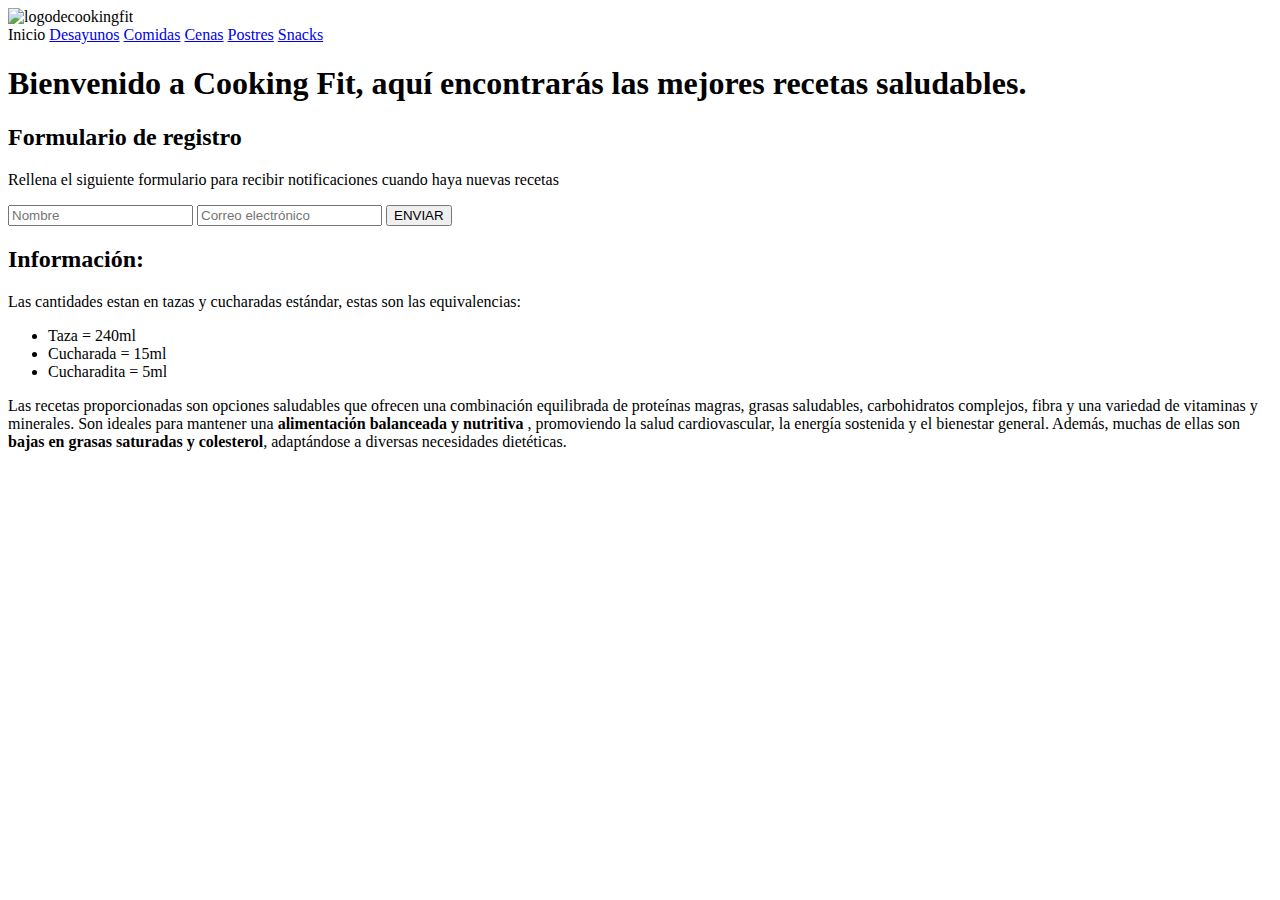
==== index.html @ 63329412 "Add files via upload" ====
<!DOCTYPE html>
<html>
<head>
    <meta charset="UTF-8">
    <meta name="viewport" content="width=device-width, initial-scale=1.0">
    <title>Cooking Fit | Recetas saludables</title>
    <link rel="icon" type="icon" href="imagenes/iconofit.ico">
    <link type="text/css" rel="stylesheet" href="css/style.css"/>
</head>

<body>
    <header>
        <img src="imagenes/logofit.png" alt="logodecookingfit"> 

        <nav>
            <a class="seleccionado"> Inicio</a>
            <a href="desayunos.html">Desayunos</a>
            <a href="comidas.html">Comidas</a>
            <a href="cenas.html">Cenas</a>
            <a href="postres.html">Postres</a>
            <a href="snacks.html">Snacks</a>
        </nav>


    <h1>Bienvenido a Cooking Fit, aquí encontrarás las mejores recetas saludables.</h1>

    </header>

    <h2>Formulario de registro</h2>
    
    <p>Rellena el siguiente formulario para recibir notificaciones cuando haya nuevas recetas</p>
    
    <div>
    <form class="formulario" action="https://formsubmit.co/cookingfitrecetassaludables@gmail.com" method="POST">
        <input class="formulario_input" name="Nombre de usuario" type="text" placeholder="Nombre" required minlength="3">
        <input class="formulario_input" name="Email" type="email" placeholder="Correo electrónico" required>
        <input class="formulario_input formulario_submit" type="submit" value="ENVIAR">
    </form>
    </div>

    <h2>Información:</h2>

    <p>Las cantidades estan en tazas y cucharadas estándar, estas son las equivalencias:</p>
    <ul>
        <li>Taza = 240ml</li>
        <li>Cucharada = 15ml</li>
        <li>Cucharadita = 5ml</li>
    </ul>

    <p>Las recetas proporcionadas son opciones saludables que ofrecen una combinación equilibrada de proteínas magras, grasas saludables, carbohidratos complejos, fibra y una variedad de vitaminas y minerales. Son ideales para mantener una <strong> alimentación balanceada y nutritiva </strong>, promoviendo la salud cardiovascular, la energía sostenida y el bienestar general. Además, muchas de ellas son <strong> bajas en grasas saturadas y colesterol</strong>, adaptándose a diversas necesidades dietéticas.</p>


</body>
</html>
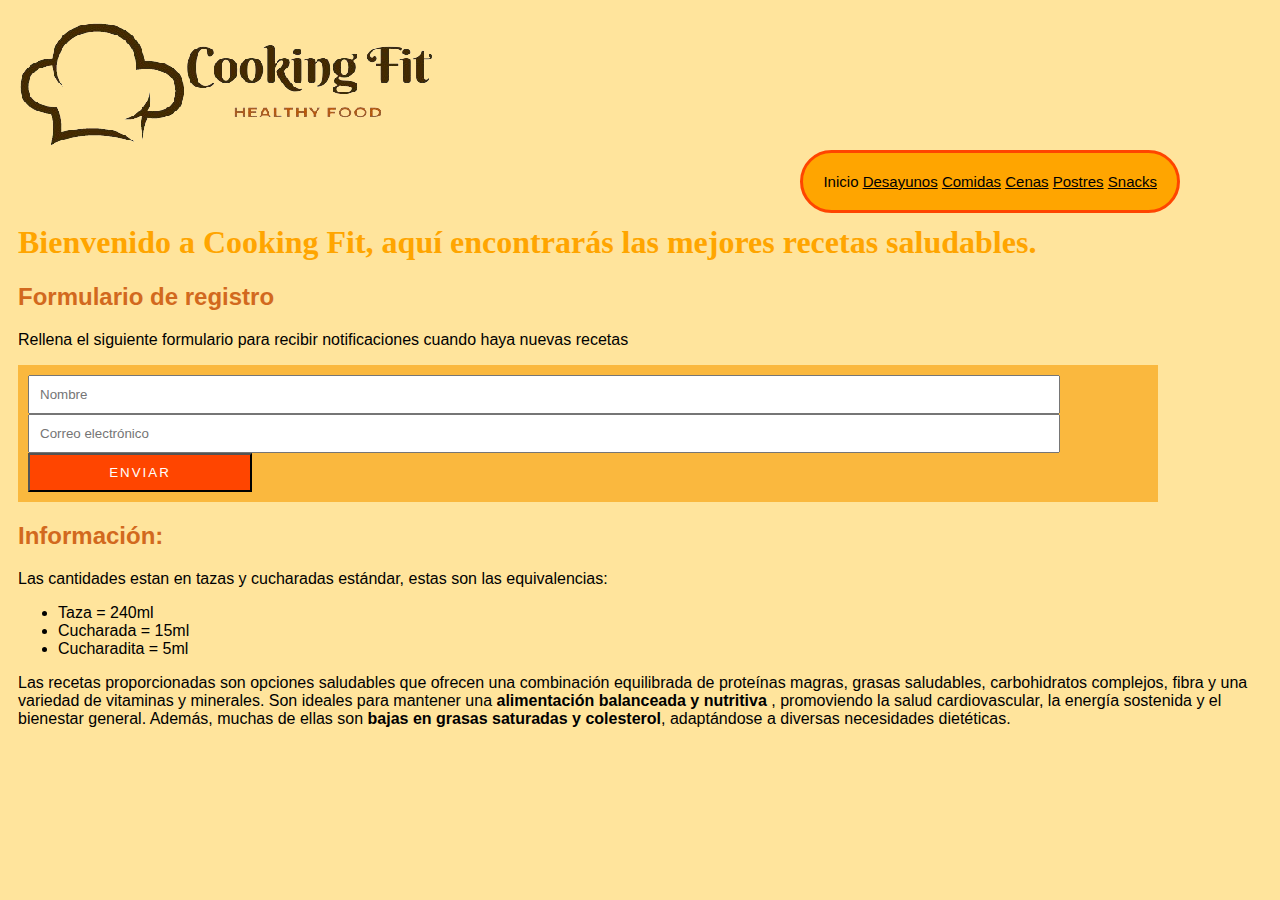
==== commit 4beda958: "Update index.html" ====
--- a/index.html
+++ b/index.html
@@ -31,7 +31,7 @@
     <p>Rellena el siguiente formulario para recibir notificaciones cuando haya nuevas recetas</p>
     
     <div>
-    <form class="formulario" action="https://formsubmit.co/cookingfitrecetassaludables@gmail.com" method="POST">
+    <form class="formulario" action="https://formsubmit.co/cibixwebs@gmail.com" method="POST">
         <input class="formulario_input" name="Nombre de usuario" type="text" placeholder="Nombre" required minlength="3">
         <input class="formulario_input" name="Email" type="email" placeholder="Correo electrónico" required>
         <input class="formulario_input formulario_submit" type="submit" value="ENVIAR">
@@ -51,4 +51,4 @@
 
 
 </body>
-</html>+</html>
--- a/css/style.css
+++ b/css/style.css
@@ -0,0 +1,93 @@
+body {
+    background-color:rgb(255, 228, 156);
+    font-family: Arial, Helvetica, sans-serif;
+    font-size: medium;
+    padding: 10px;
+}
+
+
+nav {
+    color:orange;
+    font-family:Arial, Helvetica, sans-serif;
+    font-size: 15px;
+    position: absolute;
+    top: 150px;
+    right: 100px;
+    background-color: orange;
+    padding: 20px;
+    border: 3px solid orangered;
+    border-radius: 100px;
+}
+
+
+p {
+    font-family:Arial, Helvetica, sans-serif;
+}
+
+
+h1 {
+    color: orange;
+    font-family: fantasy;
+}
+
+
+h2 {
+    color:chocolate;
+    font-family:Verdana, Geneva, Tahoma, sans-serif
+}
+
+
+h3 {
+    color: rgb(53, 187, 53);
+    font-family: Verdana, Geneva, Tahoma, sans-serif
+}
+
+
+h4 {
+    font-family: Verdana, Geneva, Tahoma, sans-serif;
+    border: 1px;
+    color: orange;
+}
+
+
+a {
+    color:black;
+}
+
+section {
+    color: rgb(0, 0, 0);
+    background-color:orange;
+}
+
+img{
+    margin-bottom: 50px;
+}
+
+.raciónytiempo{
+    color: grey;
+    font-family: Arial, Helvetica, sans-serif;
+    font-size: small;
+}
+
+
+.formulario {
+    background: rgb(250, 184, 62);
+    padding: 10px;
+    width: 90%;
+}
+
+.formulario_input {
+    padding: 10px;
+    width: 90%;
+}
+
+.formulario_submit {
+    background: orangered;
+    letter-spacing: 2px;
+    color: white;
+    width: 20%;
+}
+
+
+
+
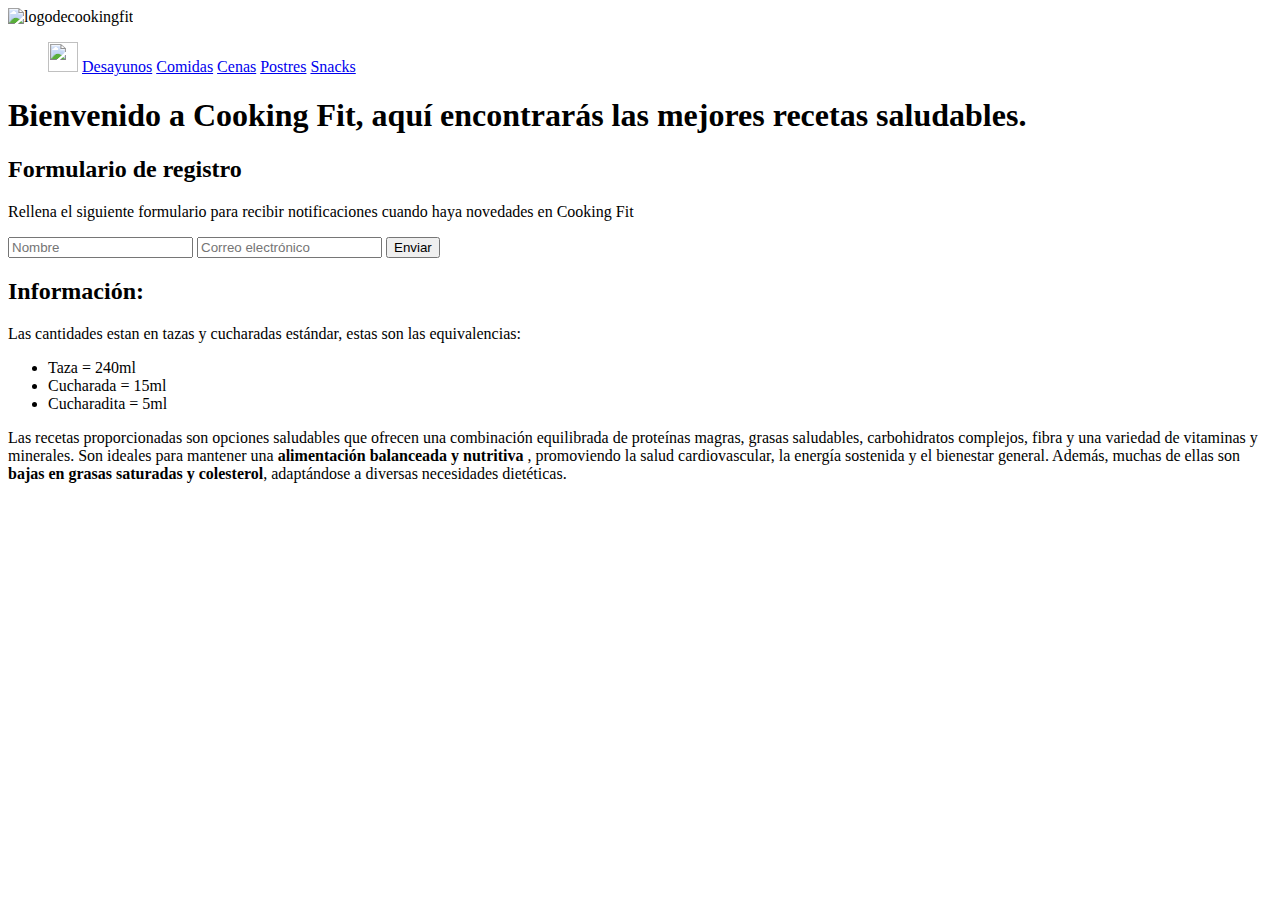
==== commit 88cc5eb5: "Add files via upload" ====
--- a/index.html
+++ b/index.html
@@ -3,7 +3,7 @@
 <head>
     <meta charset="UTF-8">
     <meta name="viewport" content="width=device-width, initial-scale=1.0">
-    <title>Cooking Fit | Recetas saludables</title>
+    <title>Cooking Fit</title>
     <link rel="icon" type="icon" href="imagenes/iconofit.ico">
     <link type="text/css" rel="stylesheet" href="css/style.css"/>
 </head>
@@ -13,28 +13,30 @@
         <img src="imagenes/logofit.png" alt="logodecookingfit"> 
 
         <nav>
-            <a class="seleccionado"> Inicio</a>
+            <ul class="nav-menu">
+            <a class="seleccionado"> <img class="inicio" src="imagenes/inicio.png" height="30" width="30"></a>
             <a href="desayunos.html">Desayunos</a>
             <a href="comidas.html">Comidas</a>
             <a href="cenas.html">Cenas</a>
             <a href="postres.html">Postres</a>
             <a href="snacks.html">Snacks</a>
         </nav>
+        </ul>
 
-
+        
     <h1>Bienvenido a Cooking Fit, aquí encontrarás las mejores recetas saludables.</h1>
 
     </header>
 
     <h2>Formulario de registro</h2>
     
-    <p>Rellena el siguiente formulario para recibir notificaciones cuando haya nuevas recetas</p>
+    <p>Rellena el siguiente formulario para recibir notificaciones cuando haya novedades en Cooking Fit</p>
     
-    <div>
-    <form class="formulario" action="https://formsubmit.co/cibixwebs@gmail.com" method="POST">
+    <div class="box">
+    <form class="formulario" action="https://formsubmit.co/cookingfitrecetassaludables@gmail.com" method="POST">
         <input class="formulario_input" name="Nombre de usuario" type="text" placeholder="Nombre" required minlength="3">
         <input class="formulario_input" name="Email" type="email" placeholder="Correo electrónico" required>
-        <input class="formulario_input formulario_submit" type="submit" value="ENVIAR">
+        <input class="formulario_input formulario_submit" type="submit" value="Enviar">
     </form>
     </div>
 
@@ -50,5 +52,6 @@
     <p>Las recetas proporcionadas son opciones saludables que ofrecen una combinación equilibrada de proteínas magras, grasas saludables, carbohidratos complejos, fibra y una variedad de vitaminas y minerales. Son ideales para mantener una <strong> alimentación balanceada y nutritiva </strong>, promoviendo la salud cardiovascular, la energía sostenida y el bienestar general. Además, muchas de ellas son <strong> bajas en grasas saturadas y colesterol</strong>, adaptándose a diversas necesidades dietéticas.</p>
 
 
+    
 </body>
-</html>
+</html>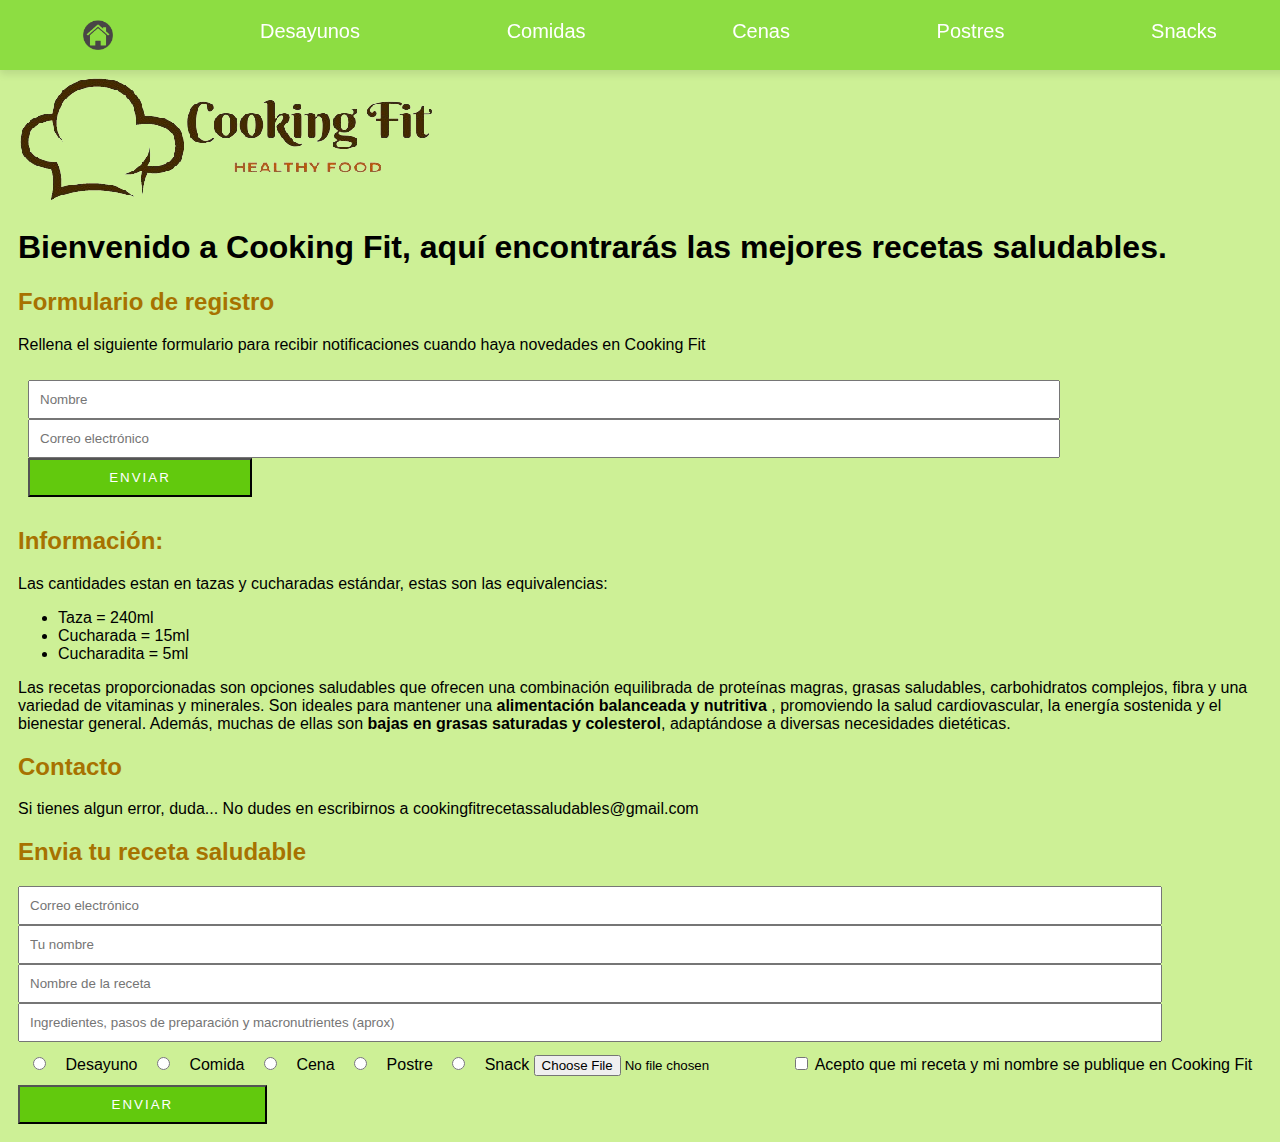
==== commit e9cd1be4: "Add files via upload" ====
--- a/index.html
+++ b/index.html
@@ -33,12 +33,13 @@
     <p>Rellena el siguiente formulario para recibir notificaciones cuando haya novedades en Cooking Fit</p>
     
     <div class="box">
-    <form class="formulario" action="https://formsubmit.co/cookingfitrecetassaludables@gmail.com" method="POST">
+    <form class="formulario" action="https://formsubmit.co/cookingfit123@gmail.com" method="POST">
         <input class="formulario_input" name="Nombre de usuario" type="text" placeholder="Nombre" required minlength="3">
         <input class="formulario_input" name="Email" type="email" placeholder="Correo electrónico" required>
-        <input class="formulario_input formulario_submit" type="submit" value="Enviar">
+        <input class="formulario_input formulario_submit" type="submit" value="ENVIAR">
     </form>
     </div>
+
 
     <h2>Información:</h2>
 
@@ -50,8 +51,27 @@
     </ul>
 
     <p>Las recetas proporcionadas son opciones saludables que ofrecen una combinación equilibrada de proteínas magras, grasas saludables, carbohidratos complejos, fibra y una variedad de vitaminas y minerales. Son ideales para mantener una <strong> alimentación balanceada y nutritiva </strong>, promoviendo la salud cardiovascular, la energía sostenida y el bienestar general. Además, muchas de ellas son <strong> bajas en grasas saturadas y colesterol</strong>, adaptándose a diversas necesidades dietéticas.</p>
+    
+    <h2>Contacto</h2>
+    Si tienes algun error, duda... No dudes en escribirnos a cookingfitrecetassaludables@gmail.com
+    
 
+    <h2>Envia tu receta saludable</h2>
 
-    
+        <form action="https://formsubmit.co/cookingfit123@gmail.com" method="POST" enctype="multipart/form-data">  
+        <input class="formulario_input" name="Correo electrónico" type="email" placeholder="Correo electrónico" required>
+        <input class="formulario_input" name="Nombre" type="text" placeholder="Tu nombre" required>
+        <input class="formulario_input" name="Nombre de la receta" type="text" placeholder="Nombre de la receta" required>
+        <input class="formulario_input" name="Ingredientes, pasos de preparación y macronutrientes (aprox)" type="text" placeholder="Ingredientes, pasos de preparación y macronutrientes (aprox)">
+        <input class="formulario_radio" type="radio" name="tipo-receta" value="desayuno" required> Desayuno
+        <input class="formulario_radio" type="radio" name="tipo-receta" value="comida" required> Comida
+        <input class="formulario_radio" type="radio" name="tipo-receta" value="cena" required> Cena
+        <input class="formulario_radio" type="radio" name="tipo-receta" value="postre" required> Postre
+        <input class="formulario_radio" type="radio" name="tipo-receta" value="snack" required> Snack
+        <input name="imagen" type="file" required>
+        <input class="formulario_checkbox" name="Acepto la publicación" type="checkbox" required> Acepto que mi receta y mi nombre se publique en Cooking Fit
+        <input class="formulario_input formulario_submit" type="submit" value="ENVIAR">
+    </form>
+
 </body>
 </html>--- a/css/style.css
+++ b/css/style.css
@@ -0,0 +1,188 @@
+body {
+    background-color:rgb(205, 240, 150);
+    font-family: Arial, Helvetica, sans-serif;
+    font-size: medium;
+    padding: 10px;
+}
+
+
+p {
+    font-family:Arial, Helvetica, sans-serif;
+}
+
+
+h1 {
+    color: rgb(0, 0, 0);
+    font-family:'Franklin Gothic Medium', 'Arial Narrow', Arial, sans-serif
+}
+
+
+h2 {
+    color:rgb(167, 114, 0);
+    font-family:Verdana, Geneva, Tahoma, sans-serif
+}
+
+
+h3 {
+    color: rgb(167, 114, 0);
+    font-family: Verdana, Geneva, Tahoma, sans-serif
+}
+
+
+h4 {
+    font-family: Verdana, Geneva, Tahoma, sans-serif;
+    border: 1px;
+    color: rgb(31, 184, 0);
+}
+
+
+a {
+    color:black;
+}
+
+section {
+    color: rgb(0, 0, 0);
+    background-color:orange;
+}
+
+img{
+    margin-top: 55px;
+
+}
+
+.inicio{
+    margin: 0px;
+    padding: 0px;
+}
+
+
+.raciónytiempo{
+    color: grey;
+    font-family: Arial, Helvetica, sans-serif;
+    font-size: small;
+}
+
+
+.formulario {
+    background: rgb(205, 240, 150);
+    padding: 10px;
+    width: 90%;
+}
+
+
+.formulario_input {
+    padding: 10px;
+    width: 90%;
+    margin-right: 1000px;
+}
+
+
+.formulario_submit {
+    background: rgb(98, 201, 13);
+    letter-spacing: 2px;
+    color: white;
+    width: 20%;
+}
+
+.formulario_radio {
+    margin: 15px;
+}
+
+
+nav {
+    font-family:Verdana, Geneva, Tahoma, sans-serif;
+    font-size: 20px;
+    position: fixed;
+    top: 0px;
+    background-color: rgb(141, 221, 66);
+    padding: 10px;
+    left: 0px;
+    height: 50px;
+    width: 100%;
+    text-align: center;
+    box-shadow: 0 4px 8px rgba(0, 0, 0, 0.1);
+}
+
+
+.nav-menu {
+    list-style-type: none;
+    margin: 0px;
+    padding: 0px;
+    display: flex;
+    flex-wrap: wrap;
+    justify-content: space-around;
+}
+
+.nav-menu li {
+    display:inline;
+}
+
+.nav-menu a {
+    color: white;
+    text-decoration: none;
+    padding: 10px 20px;
+    display: block;
+    transition: background-color 0.3s ease;
+    border-radius: 5px;
+    margin: 0;
+}
+
+.nav-menu a:hover {
+    background-color: #555;
+    border-radius: 5px;
+    background-color: #555;
+    background-color: rgb(70, 189, 2);
+}
+
+
+@media (max-width: 768px) {
+    .nav-menu {
+        flex-direction:initial;
+        align-items: center;
+        font-size: 10px;
+        padding: 0px;
+    }
+}
+
+
+@media (max-width: 768px) {
+    h1 {
+        font-size: 25px;
+    }
+    h2 {
+        font-size: 22px;
+    }
+    h3 {
+        font-size: 18px;
+    }
+    h4 {
+        font-size: 16px;
+    }
+    body{
+        font-size: 14px;
+    }
+    }
+
+
+
+    .fade-in {
+        opacity: 0;
+        animation: fadeIn 1s forwards;
+    }
+    
+    .fade-out {
+        opacity: 1;
+        animation: fadeOut 1s forwards;
+    }
+    
+    @keyframes fadeIn {
+        to {
+            opacity: 1;
+        }
+    }
+    
+    @keyframes fadeOut {
+        to {
+            opacity: 0;
+        }
+    }